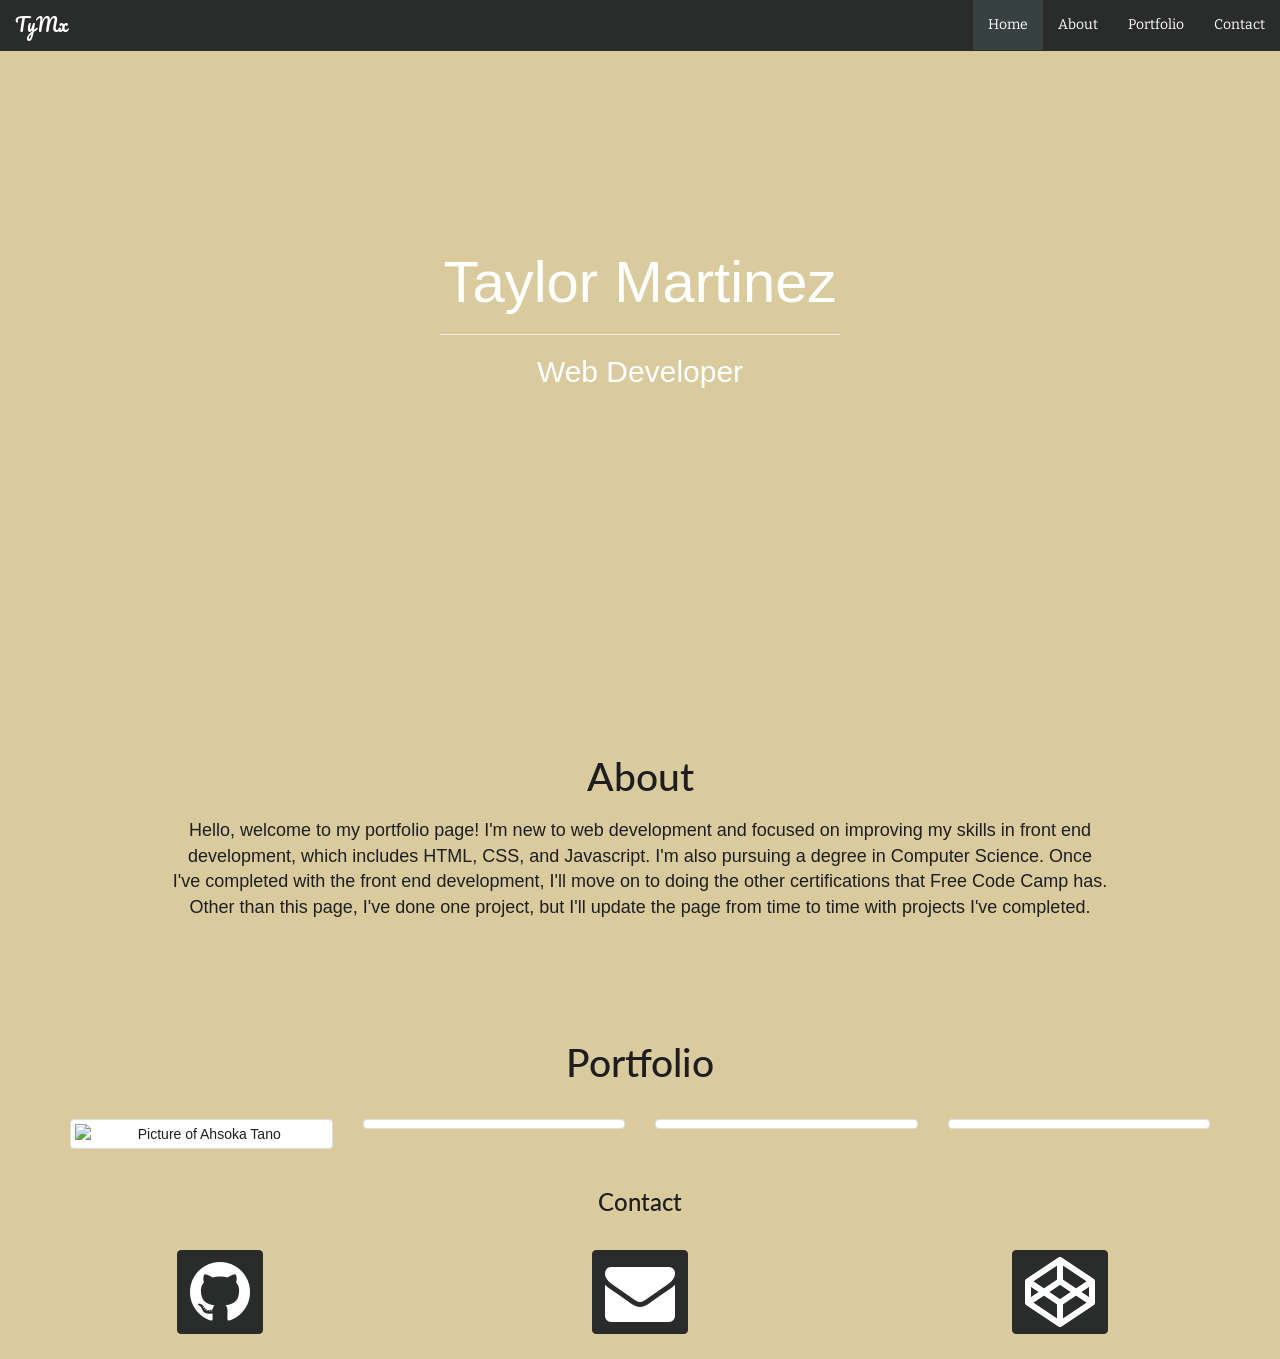
==== index.html @ 429b9b73 "Changing HTML File" ====
<!DOCTYPE html>
<html>
    <head>
        <!--Bootstrap-->
        <link rel="stylesheet" href="https://maxcdn.bootstrapcdn.com/bootstrap/3.3.7/css/bootstrap.min.css" integrity="sha384-BVYiiSIFeK1dGmJRAkycuHAHRg32OmUcww7on3RYdg4Va+PmSTsz/K68vbdEjh4u" crossorigin="anonymous">
         <!--JQuery-->
         <!--ALWAYS BEFORE BOOTSTRAP JAVASCRIPT REMEMBER FOR NEXT TIME-->
        <script   src="https://code.jquery.com/jquery-3.1.0.min.js"   integrity="sha256-cCueBR6CsyA4/9szpPfrX3s49M9vUU5BgtiJj06wt/s="   crossorigin="anonymous"></script> 
        <!--JavaScript Bootstrap-->
        <script src="https://maxcdn.bootstrapcdn.com/bootstrap/3.3.7/js/bootstrap.min.js" integrity="sha384-Tc5IQib027qvyjSMfHjOMaLkfuWVxZxUPnCJA7l2mCWNIpG9mGCD8wGNIcPD7Txa" crossorigin="anonymous"></script>
        <!--CSS File-->
        <link rel = "stylesheet" href = "portfolio.css">
        <!--JavaScript File-->
        <script type="text/javascript" src="java_portfolio.js"></script>
        <!--Animate.css-->
        <link rel = "stylesheet" href = "https://cdnjs.cloudflare.com/ajax/libs/animate.css/3.5.1/animate.min.css">
        <!--Font Awesome-->
        <link href = "https://maxcdn.bootstrapcdn.com/font-awesome/4.2.0/css/font-awesome.min.css" rel="stylesheet">
        <!--Google Fonts-->
        <link href="https://fonts.googleapis.com/css?family=Bitter|Lato|Pacifico" rel="stylesheet"> 
    </head>
    <body data-spy="scroll" data-target = "#the_navbar">
        <!--Navigation-->
        <div class = "container-fluid">
            <nav class = "navbar navbar-inverse navbar-fixed-top" id = "the_navbar">
                <div class = "container-fluid">
                    <div class = "nav-header">
                        <button type = "button" class = "navbar-toggle" data-toggle = "collapse" data-target = "#navigation">
                            <span class = "sr-only">Toggle Navigation</span>
                            <span class = "icon-bar"></span>
                            <span class = "icon-bar"></span>
                            <span class = "icon-bar"></span>
                        </button>
                        <a target = "_blank" class = "navbar-brand" href = "https://www.freecodecamp.com/tymx">TyMx</a>
                    </div>
                    <div class = "collapse navbar-collapse" id="navigation">
                        <ul class = "nav navbar-nav navbar-right">
                            <li class = "active"><a href = "#home">Home</a></li>
                            <li><a href = "#about">About</a></li>
                            <li><a href = "#portfolio">Portfolio</a></li>
                            <li><a href = "#contact">Contact</a></li>
                        </ul>
                    </div>
                </div>
        </div>
        <!--Navigation End-->
        <div class = "header">
            <div class = "animated fadeIn"> <!--Animation-->
            <h1 class = "text-center" id = "home">Taylor Martinez</h1>
            <hr>
            <h2 class = "text-center">Web Developer</h2>
            </div>
        </div>
        <!--About Section-->
        <div class = "about">
            <h3 class = "text-center" id = "about">About</h3>
            <p class = "text-center blocktext">Hello, welcome to my portfolio page! I'm new to web development and focused on improving my skills in front end development, which includes HTML, CSS, and Javascript. I'm also pursuing a degree in Computer Science. Once I've completed with the front end development, I'll move on to doing the other certifications that Free Code Camp has. Other than this page, I've done one project, but I'll update the page from time to time with projects I've completed.</p>
        </div>
        <!--Portfolio-->
        <div class = "portfolio">
            <h3 class = "text-center" id = "portfolio">Portfolio</h3>
            <div class = "container">
                <div class = "row">
                    <!--1st Thumbnail-->
                    <div class = "col-lg-3 col-md-4 col-sm-6 col-xs-12 thumb">
                        <div class = "thumbnail hovereffect">
                            <img class = "img-responsive" src = "tymx.github.io/Pictures/ah_350x200.jpg " alt = "Picture of Ahsoka Tano">
                            <div class = "overlay">
                                <h2>Tribute Page</h2>
                                <a target = "_blank" class = "link" href = "http://codepen.io/TyMx/full/RaXoQV/">View</a>
                            </div><!--overlay-->
                        </div><!--thumbnail-->
                    </div><!--Col-->
                    <!--2nd Thumbnail-->
                    <div class = "col-lg-3 col-md-4 col-sm-6 col-xs-12 thumb">
                        <div class = "thumbnail hovereffect">
                            <img class = "img-responsive" src = "http://placehold.it/350x200" alt = "">
                            <div class = "overlay">
                                <h2>Random Quote Machine</h2>
                                <a target = "_blank" class = "link" href = "">Coming Soon</a>
                            </div><!--overlay-->
                        </div><!--thumbnail-->
                    </div><!--Col-->
                    <!--3rd Thumbnail-->
                    <div class = "col-lg-3 col-md-4 col-sm-6 col-xs-12 thumb">
                        <div class = "thumbnail hovereffect">
                            <img class = "img-responsive" src = "http://placehold.it/350x200" alt = "">
                            <div class = "overlay">
                                <h2>Local Weather App</h2>
                                <a target = "_blank" class = "link" href = "">Coming Soon</a>
                            </div><!--overlay-->
                        </div><!--thumbnail-->
                    </div><!--Col-->
                    <!--4th Thumbnail-->
                    <div class = "col-lg-3 col-md-4 col-sm-6 col-xs-12 thumb">
                        <div class = "thumbnail hovereffect">
                            <img class = "img-responsive" src = "http://placehold.it/350x200" alt = "">
                            <div class = "overlay">
                                <h2>Wikipedia Viewer</h2>
                                <a target = "_blank" class = "link" href = "">Coming Soon</a>
                            </div><!--overlay-->
                        </div><!--thumbnail-->
                    </div><!--Col-->
                </div><!--Row-->
            </div><!--Container-->
        </div><!--Portfolio-->
        <!--Contact-->
        <h3 class = "text-center" id = "contact">Contact</h3>
        <div class = "container-fluid icons">
            <div class = "row">
                <!--!st Button-->
                <div class = "col-xs-4 col-sm-4">
                    <a target = "_blank" href = "https://github.com/TyMx"><button class = "btn btn-primary"><i class = "fa fa-github fa-5x" aria-hidden = "true"></i></button></a>
                </div>
                <!--2nd Button-->
                <div class = "col-xs-4 col-sm-4">
                    <a target = "_blank" href = "mailto:tayhoenix@gmail.com"><button class = "btn btn-primary"><i class = "fa fa-envelope fa-5x" aria-hidden = "true"></i></button></a>
                </div>
                <!--3rd Button-->
                <div class = "col-xs-4 col-sm-4">
                    <a target = "_blank" href = "http://codepen.io/TyMx/#"><button class = "btn btn-primary"><i class = "fa fa-codepen fa-5x" aria-hidden = "true"></i></button></a>
                </div>
            </div><!--Row-->
        </div><!--Container-->
    </body>
</html>
---- portfolio.css ----
body
{
    background-color: #D9CB9E;
    color: #1E1E20;
}
h3
{
    font-family: Lato;
}
/*Navigation*/
.navbar-inverse
{
    background-color: #2A2C2B;
    border-color: #2A2C2B;
    color: #D9CB9E;
}
.navbar-inverse .navbar-brand
{
    color: #FFFFFF;
    font-family: Pacifico;
}
.navbar-inverse .navbar-brand:hover,
.navbar-inverse .navbar-brand:focus
{
    color: #DC3522;
    background-color: transparent;
}
.navbar-inverse .navbar-nav > li > a
{
    color: #FFFFFF;
    font-family: Bitter;
}
.navbar-inverse .navbar-nav > .active > a,
.navbar-inverse .navbar-nav > .active > a:hover,
.navbar-inverse .navbar-nav > .active > a:focus
{
    color: #FFFFFF;
    background-color: #374140;
}
.navbar-inverse .navbar-nav > li > a:hover,
.navbar-inverse .navbar-nav > li > a:focus
{
    color: #DC3522;
    background-color: transparent;
}
/*Navigation End*/
.header
{
  background-image: url(https://bytebucket.org/tayphoenix/http-tayphoenix.bitbucket.org-portfolio/raw/187c881f631eafce010aa841f77699b7818172a5/Pictures/background-image.jpg?token=3e646cd4dccb3f6464186740b805d145c3da1c63);
    background-size: cover;
    height: 580px;
    /*opacity: 0.;*/
}
.header h1 
{
    color: #FFFFFF;
    padding-top: 250px;
    margin-top: 0px;
    font-size: 58px;
}
hr 
{
    width: 400px;
}
.header h2 
{
    color: #FFFFFF;
}
.about h3 
{
    padding-top: 50px;
}
.blocktext
{
    padding-top: 10px;
    margin-left: auto;
    margin-right: auto;
    width: 35em;
}
.portfolio h3
{
    padding-top: 40px;
    padding-bottom: 25px; 
}
/*Buttons*/
.icons
{
    padding: 25px;
    text-align: center;
    margin: auto;
}
.btn-primary
{
    background-color: #2A2C2B;
    border-color: #2A2C2B;
    color: #FFFFFF;
}
.btn-primary:hover,
.btn-primary:focus,
.btn-primary:active
{
    color: #DC3522;
    background-color: #374140;
    border-color: #374140;
}
/*Thumbnails*/
.thumbnail
{
    overflow: hidden;
}
.thumbnail img
{
    transition: all 0.3s ease 0s;
    width: 100%
}
.thumbnail img:hover
{
    transform: scale(1.1);
    box-shadow: 0 0 5px #FFFFFF;
}
.hovereffect
{
    width: 100%;
    height: 100%;
    float: left;
    overflow: hidden;
    position: relative;
    text-align: center;
    cursor: default;
}
.hovereffect .overlay
{
    width: 100%;
    height: 100%;
    position: absolute;
    overflow: hidden;
    top: 0;
    left: 0;
    opacity: 0;
    background-color: rgba(0,0,0,0.5);
    -webkit-transition:all .4s ease-in-out;
    transition:all .4s ease-in-out;  
}
.hovereffect img 
{
    display: block;
    position: relative;
    -webkit-transition: all .4s linear;
    transition: all .4s linear;
}
.hovereffect h2
{
    text-transform: uppercase;
    color: #DC3522;
    text-align: center;
    position: relative;
    font-size: 17px;
    font-family: Bitter;
    background: rgba(0,0,0,0.7);
    -webkit-transform: translateY(-100px);
    -ms-transform: translateY(-100px);
    transform:translatey(-100px);
    -webkit-transition:all .2s ease-in-out;
    transition:all .2s ease-in-out;
    padding:12px;
}
.hovereffect a.link
{
    text-decoration: none;
    display: inline-block;
    text-transform: uppercase;
    color: #FFFFFF;
    border: 1px solid #FFFFFF;
    background-color: transparent;
    opacity: 0;
    filter: alpha(opacity=0);
    -webkit-transition: all .2s ease-in-out;
    transition: all .2s ease-in-out;
    margin: 50px 0 0;
    padding: 7px 14px;
}
.hovereffect a.link:hover
{
    box-shadow: 0 0 5px #FFFFFF;
}
.hovereffect:hover img
{
    -ms-transform: scale(1.2);
    -webkit-transform: scale(1.2);
    transform: scale(1.2);
}
.hovereffect:hover .overlay
{
    opacity: 1;
    filter: alpha(opacity=100);
}
.hovereffect:hover h2,
.hovereffect:hover a.link
{
    opacity: 1;
    filter: alpha(opacity(100));
    -ms-transform: translateY(0);
    -webkit-transform: translateY(0);
    transform: translateY(0);
}
.hovereffect:hover a.link
{
    -webkit-transition-delay: .2s;
    transition-delay: .2s;
}
/*Media Queries*/
@media screen and (max-width: 500px) and (min-width:300px)
{
    .header h1
    {
        font-size: 40px;
    }
    hr
    {
        width: 290px;
    }
    .header h2
    {
        font-size: 20px;
    }
    .blocktext
    {
        width: 23em;
        font-size: 16px;
    }
    .hovereffect h2
    {
        font-size: 15px;
    }
    .hovereffect a.link
    {
        margin: 35px 0 0;
    }    
}
@media screen and (max-width: 767px) and (min-width: 501px)
{
    .header
    {
        height: 580px;
    }
    .blocktext
    {
        font-size: 15px;
        width: 30em;
    }
    .hovereffect a.link
    {
        margin: 100px 0 0;
    }    
}
/*Tablets*/
@media screen and (max-width: 1999px) and (min-width: 768px)
{
    .header
    {
        height: 580px;
    }
    .blocktext
    {
        font-size: 18px;
    }
    .hovereffect a.link
    {
        margin: 25px 0 0;
    }
}
@media screen and (min-width: 1200px) and (max-width: 1600px)
{
    .header
    {
        height: 645px;
    }
    .blocktext
    {
        width: 52em;
        font-size: 18px;
    }
    .col-lg-3
    {
        width: 25%;
    }
    .about h3
    {
        padding-top: 90px;
        font-size: 39px;
    }
    .portfolio h3
    {
        padding-top: 100px;
        font-size: 39px;
    }
    .hovereffect a.link
    {
        margin: 10px 0 0;
    }
}
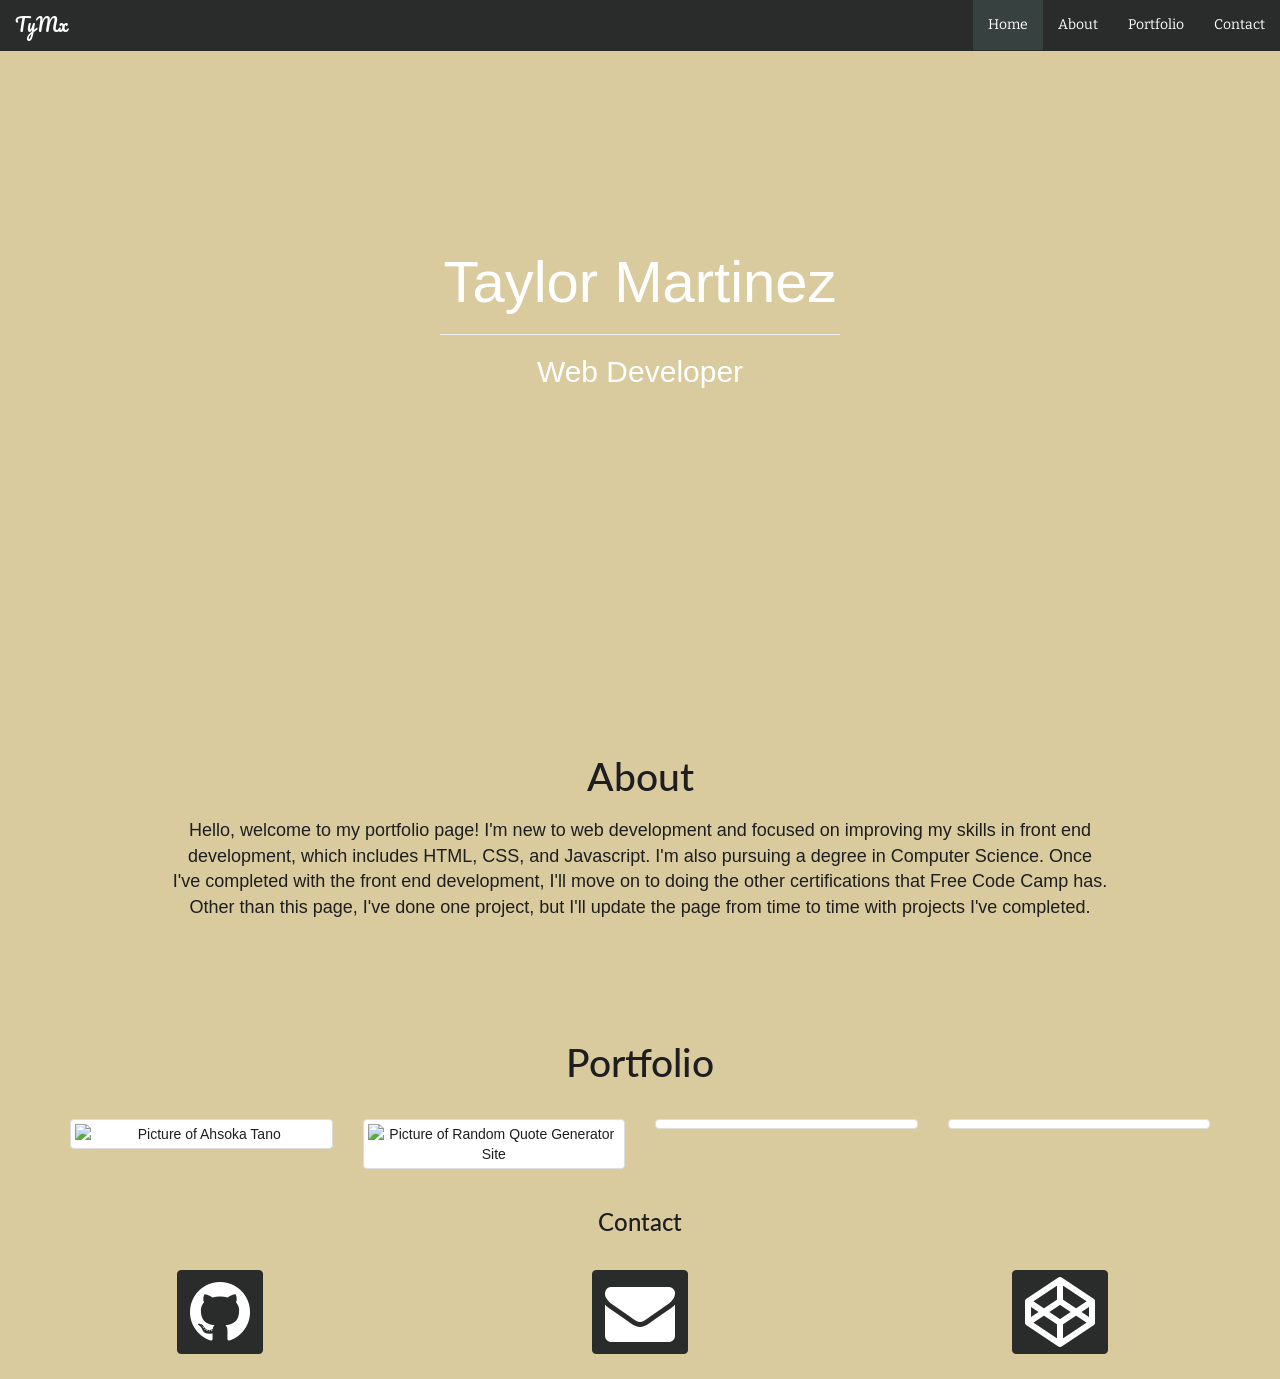
==== commit 8ed7e85d: "Adding RQM Site" ====
--- a/index.html
+++ b/index.html
@@ -5,7 +5,7 @@
         <link rel="stylesheet" href="https://maxcdn.bootstrapcdn.com/bootstrap/3.3.7/css/bootstrap.min.css" integrity="sha384-BVYiiSIFeK1dGmJRAkycuHAHRg32OmUcww7on3RYdg4Va+PmSTsz/K68vbdEjh4u" crossorigin="anonymous">
          <!--JQuery-->
          <!--ALWAYS BEFORE BOOTSTRAP JAVASCRIPT REMEMBER FOR NEXT TIME-->
-        <script   src="https://code.jquery.com/jquery-3.1.0.min.js"   integrity="sha256-cCueBR6CsyA4/9szpPfrX3s49M9vUU5BgtiJj06wt/s="   crossorigin="anonymous"></script> 
+        <script   src="https://code.jquery.com/jquery-3.1.0.min.js"   integrity="sha256-cCueBR6CsyA4/9szpPfrX3s49M9vUU5BgtiJj06wt/s="   crossorigin="anonymous"></script>
         <!--JavaScript Bootstrap-->
         <script src="https://maxcdn.bootstrapcdn.com/bootstrap/3.3.7/js/bootstrap.min.js" integrity="sha384-Tc5IQib027qvyjSMfHjOMaLkfuWVxZxUPnCJA7l2mCWNIpG9mGCD8wGNIcPD7Txa" crossorigin="anonymous"></script>
         <!--CSS File-->
@@ -17,7 +17,7 @@
         <!--Font Awesome-->
         <link href = "https://maxcdn.bootstrapcdn.com/font-awesome/4.2.0/css/font-awesome.min.css" rel="stylesheet">
         <!--Google Fonts-->
-        <link href="https://fonts.googleapis.com/css?family=Bitter|Lato|Pacifico" rel="stylesheet"> 
+        <link href="https://fonts.googleapis.com/css?family=Bitter|Lato|Pacifico" rel="stylesheet">
     </head>
     <body data-spy="scroll" data-target = "#the_navbar">
         <!--Navigation-->
@@ -64,20 +64,20 @@
                     <!--1st Thumbnail-->
                     <div class = "col-lg-3 col-md-4 col-sm-6 col-xs-12 thumb">
                         <div class = "thumbnail hovereffect">
-                            <img class = "img-responsive" src = "tymx.github.io/Pictures/ah_350x200.jpg " alt = "Picture of Ahsoka Tano">
+                            <img class = "img-responsive" src = "tymx.github.io/Pictures/ah_350x200.jpg" alt = "Picture of Ahsoka Tano">
                             <div class = "overlay">
                                 <h2>Tribute Page</h2>
-                                <a target = "_blank" class = "link" href = "http://codepen.io/TyMx/full/RaXoQV/">View</a>
+                                <a target = "_blank" class = "link" href = "https://tymx.github.io/tribute_page/">View</a>
                             </div><!--overlay-->
                         </div><!--thumbnail-->
                     </div><!--Col-->
                     <!--2nd Thumbnail-->
                     <div class = "col-lg-3 col-md-4 col-sm-6 col-xs-12 thumb">
                         <div class = "thumbnail hovereffect">
-                            <img class = "img-responsive" src = "http://placehold.it/350x200" alt = "">
+                            <img class = "img-responsive" src = "tymx.github.io/Pictures/rmg.jpg" alt = "Picture of Random Quote Generator Site">
                             <div class = "overlay">
                                 <h2>Random Quote Machine</h2>
-                                <a target = "_blank" class = "link" href = "">Coming Soon</a>
+                                <a target = "_blank" class = "link" href = "https://tymx.github.io/random_quote_generator/">View</a>
                             </div><!--overlay-->
                         </div><!--thumbnail-->
                     </div><!--Col-->
--- a/portfolio.css
+++ b/portfolio.css
@@ -46,7 +46,7 @@
 /*Navigation End*/
 .header
 {
-  background-image: url(https://bytebucket.org/tayphoenix/http-tayphoenix.bitbucket.org-portfolio/raw/187c881f631eafce010aa841f77699b7818172a5/Pictures/background-image.jpg?token=3e646cd4dccb3f6464186740b805d145c3da1c63);
+  background-image: url(tymx.github.io/Pictures/background-image.jpg );
     background-size: cover;
     height: 580px;
     /*opacity: 0.;*/
